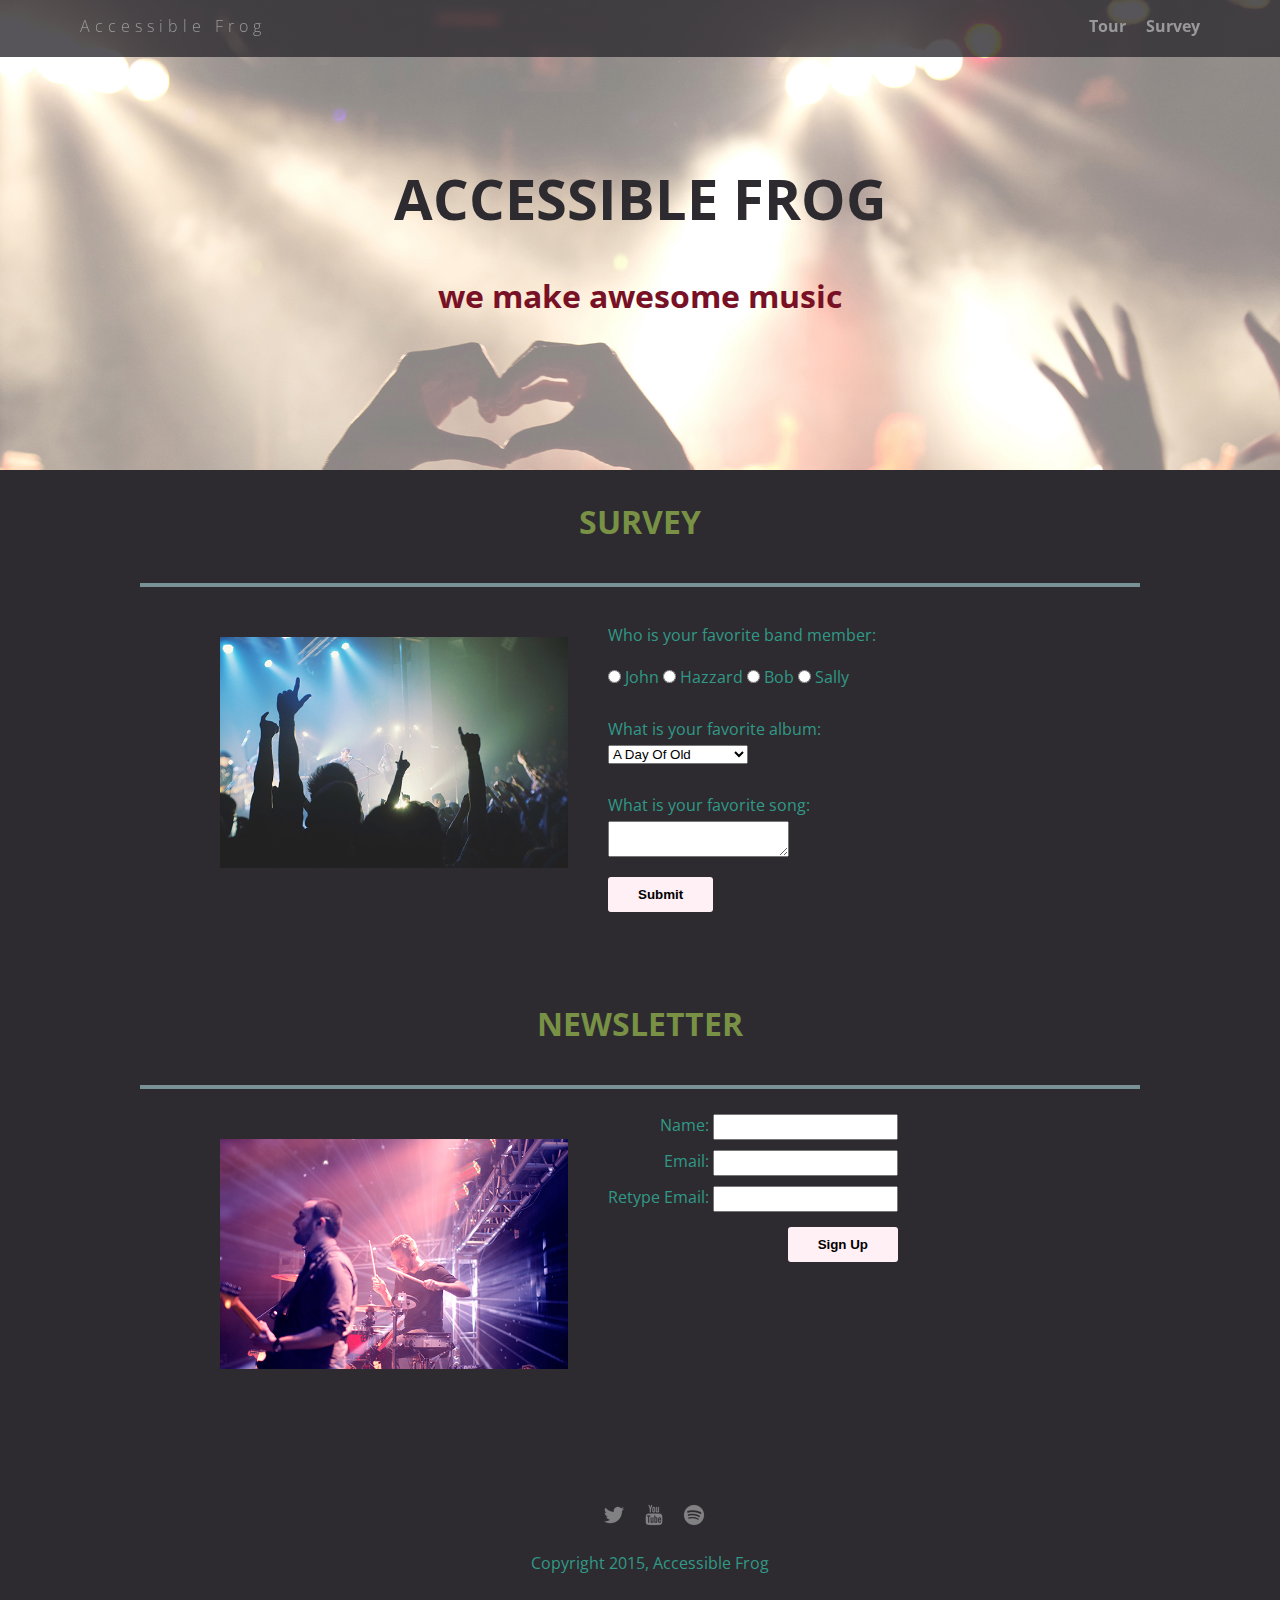
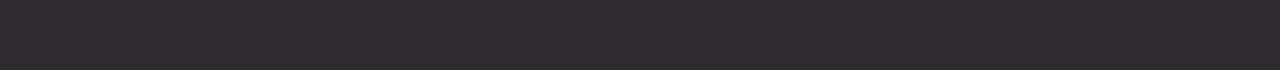
==== survey.html @ 64a5d098 "Final" ====
<!doctype html>
<html lang="en">
  <head>
    <meta charset="utf-8">
    <link href="css/styles.css" rel="stylesheet" type="text/css" />
    <link href="css/survey.css" rel="stylesheet" type="text/css" />
    <meta name="viewport" content="width=device-width, initial-scale=1, maximum-scale=1, user-scalable=0"/>
    <link href='https://fonts.googleapis.com/css?family=Open+Sans:400,300,600' rel='stylesheet' type='text/css'>
    <title>Accessible Frog</title>
  </head>

  <body>
    <div role="navigation" class="main-nav">
      <ul class="nav">
        <li class="name"><a href="index.html">Accessible Frog</a></li>
        <li><a href="tour.html">Tour</a></li>
        <li><a href="#">Survey</a></li>
      </ul>
    </div>

     <header role="banner">
        <div class="banner">
          <h1 class="banner-title">Accessible Frog</h1>
          <h2 class="banner-tagline">we make awesome music</h2>
      </div>
    </header>

    <main role="main">
      <h1 class="heading">Survey</h1>
      <div class="card">
        <div class="flex">
          <img class="photo" src= "img/concert01.jpg" alt="Picture of Concert">
          <div class="container">
            <form class = "survey">
              <fieldset>
                <legend>Tell us your opinion about Accessible Frog!</legend>
                <p>Who is your favorite band member:</p>
                <input type="radio" name="res" id="john" value="John"> <label for="john">John</label>
                <input type="radio" name="res" id="hazzard" value="Hazzard"> <label for="hazzard">Hazzard</label>
                <input type="radio" name="res" id="bob" value="Bob"> <label for="bob">Bob</label>
                <input type="radio" name="res" id="sally" value="Sally"> <label for="sally">Sally</label>
                
                <label for="albums">What is your favorite album:</label>
                <select id="albums" name="select">
                    <option value="2">A Day Of Old</option>
                    <option value="4">Diamond Fireworks</option>
                    <option value="5">Enjoy Your Desire</option>
                    <option value="3">Finding My Shadow</option>
                    <option value="9">Heroic Forever</option>
                    <option value="10">Midnight Fires</option>
                    <option value="7">Music Of My Life</option>
                    <option value="1">Party For An Angel</option>
                    <option value="8">Song For Yesterday</option>
                    <option value="11">Street Of The Rider</option>
                    <option value="6">This Is For You</option>
                </select>

                <label for="fave-song">What is your favorite song:</label>
                <textarea id="fave-song" name="textarea-favesong"></textarea>
                <button type="submit" value="Submit" aria-describedby="learn">Submit</button>
                <p id="hint">We want to learn more about your preferences.</p>
            </fieldset>
            </form>
          </div>
        </div>
      </div>
      <h1 class="heading">Newsletter</h1>
      <div class="card">
        <div class="flex">
          <img class="photo" src= "img/the_band.jpg" alt="Picture of Band">
            <div class="container">
              <form class="newsletter">
                  <fieldset>
                    <legend>Your Contact Information</legend>
                    <label for="user-name">Name: </label> <input type="text" name="textfield" id="user-name"> <br>
                    <label for="user-email">Email: </label> <input type="email" name="textfield" id="user-email"> <br>
                    <label for="user-retype-email">Retype Email:</label> <input type="email" name="textfield" id="user-retype-email"> <br>
                    <button type="submit" value="Sign Up" aria-describedby="hint">Sign Up</button>
                    <p id="hint">We will not disclose your email address to any third parties.</p>
                </fieldset>
              </form>
            </div>
        </div>
      </div>
    </main>

    <footer role="contentinfo">
      <ul>
        <li><a href="#" class="social twitter"><img src= "img/twitter-32.png" alt="Twitter Logo"></a></li>
        <li><a href="#" class="social youtube"><img src= "img/youtube-32.png" alt="Youtube Logo"></a></li>
        <li><a href="#" class="social spotify"><img src= "img/spotify-32.png" alt="Spotify Logo"></a></li>
      </ul>
      <p class="copyright">Copyright 2015, Accessible Frog</p>
    </footer>
  </body>
</html>
---- css/styles.css ----
/* Global Layout Set-up */
* {
  box-sizing: border-box;
}

body {
  margin: 0;
  padding: 0;
  text-align: center;
  font-family: 'Open Sans', sans-serif;
  color: #319987;
  background: #2d2b30;
}

/* Link Styles */

a {
  text-decoration: none;
  color: #999;
}


a:hover {
  color: #EEE;
}

a:focus {
  color: #00ced1;
  text-decoration: underline;
}


/* Section Styles */


.main-nav {
  width: 100%;
  background: rgba(45, 43, 48, 0.8);
  min-height: 30px;
  padding: 10px;
  position: fixed;
  text-align: center;
}

.nav {
  display: flex;
  justify-content: space-around;
  font-weight: 700;
  list-style-type: none;
  margin: 0 auto;
  padding: 0;
}

.nav .name {
  display: block;
  margin-right: auto;
  color: white;
  letter-spacing: 5px;
}

.nav li {
  padding: 5px 10px 10px 10px;
}

.nav a {
  transition: all .5s;

}

.nav a:hover {
  color: #79C7AC; 
}

header {
  text-align: center;
  background: url('../img/concert02_no_text.jpg') no-repeat top center ;
  background-size: cover;
  overflow: hidden;
  padding-top: 60px;
  height: 350px;
}

.banner-title {
    color: #2d2b30;
    text-transform: uppercase;
    font-size: 2.1em;
    margin-top: 80px;
    font-family: 'Montserrat', 'Open Sans', sans-serif;
}

.banner-tagline {
    color: #781125;
    font-size: 1.5em;
    font-weight: bold;
}

.tag {
  color: black;
  padding: 10px;
  letter-spacing: 5px;
}

.name{
  font-weight: 300;
}

header .name{
  font-size: 3em;
}
.tagline {
  font-weight: 600;
  padding: 20px;
  text-transform: uppercase;
  color: #781125
}

.card {
  margin: 30px;
  padding: 20px 40px 40px;
  text-align: left;
  border-top: 4px solid #789195;
  clear: both;
}
.card:hover {
  border-color: #96731A;
}


.photo{
  display: block;
  width: 200px;
  height: 0%;
  margin: 0 auto;
}

.information{
  width: 100%;
  text-align: center;
  /*display: inline-block;
  position: absolute;*/
}

.heading{
  font-size: 2em;
  text-transform: uppercase;
  color: #789145;
  margin-top: 10px;
}

/* Footer styles */

footer {
  width: 100%;
  min-height: 30px;
  padding: 20px 0 40px 20px;
}

footer .copyright {
  top: -8px;
  font-size: .75em;
}

footer ul {
  list-style-type: none;
  margin: 0;
  padding: 0;
}

footer ul li {
  display: inline-block;
}

a.social {
  display: inline-block;
  margin-left: 5px;
  width: 30px;
  height: 30px;
  background-size: 30px 30px;
  opacity: .4;
  transition: all .5s;
}



a.social:hover {
  opacity: 1;
}
.clearfix {
  clear: both;
}

/* Styles for larger screens */
@media screen and (min-width: 840px) {

  .flex {
    display: -ms-flexbox;      /* TWEENER - IE 10 */
    display: flex;
    max-width: 1200px;
    -ms-flex-pack: distribute;
  }

  header {
    min-height: 470px;
  }

.banner-title {
    font-size: 3.5em;
    margin-top: 100px;
}

.banner-tagline {
    font-size: 2em;
}
  .nav {
    max-width: 1200px;
    padding: 0 30px;
  }


  main {
    padding-top: 20px;
  }

  main p {
    line-height: 1.6em;
  }

  .card{
    margin: 40px auto;
    padding: 20px 40px 40px;
    width: 80%;
    max-width: 1000px;
  }

  .photo{
    width: 30%;
    margin: 20px 30px;
  }

  .information{
    text-align: left;
  }

  footer {
    font-size: 1.3em;
    max-width: 1200px;
    margin: 40px auto;
  }
}
---- css/survey.css ----
/* Survey page styles */

.photo{
  width: 60%;
  padding: 10px;
}

form {
  margin: 0 auto;
  text-align: left;
  display: inline-block;
}

.container{
  text-align: center;
}
.newsletter{
  text-align: right;

}

fieldset {
  border: none;
  padding: 0;
  margin: 0 0 10px 0;
}

select,
textarea {
  display: block;
  margin-bottom: 10px;
}

label[for="albums"],
label[for="fave-song"] {
  display: block;
  margin: 30px 0 5px;
}

input {
  line-height: 1.5;
  margin: 5px 0;
}

input:focus,
textarea:focus {
  outline: 0;
  /*border: 2px solid orange #00ced1;*/
  border: 2px solid orange;
  /*background-color: #e0ffff;*/
  background-color: wheat;
}

button {
  background-color: #fff0f5;
  font-weight: bold;
  outline: 0;
  border: none;
  padding: 10px 30px;
  border-radius: 3px;
  margin-top: 10px;
  cursor: pointer;
}

legend,
#hint {
  display: none;
}


/* Styles for larger screens */
@media screen and (min-width: 840px) {
  .photo{
    width: 40%;
  }

  .newsletter {
    text-align: right;
  }
}
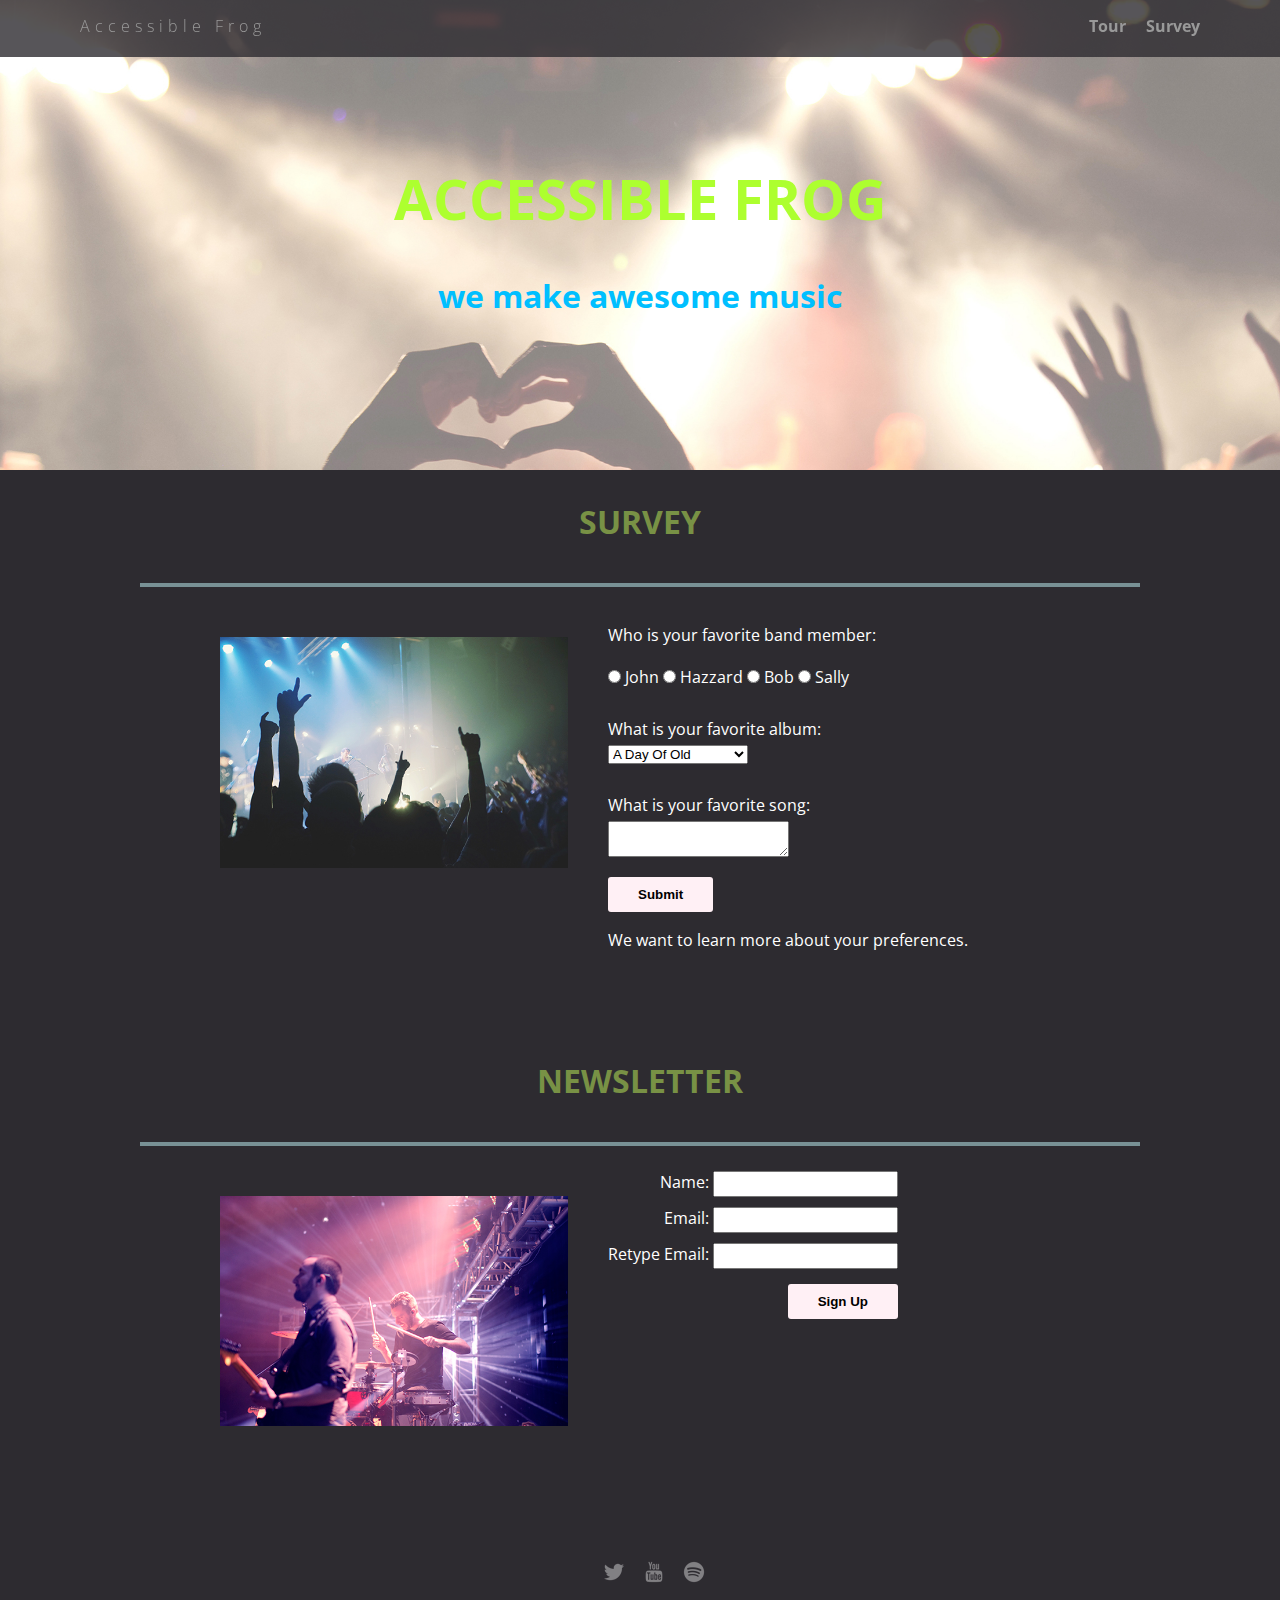
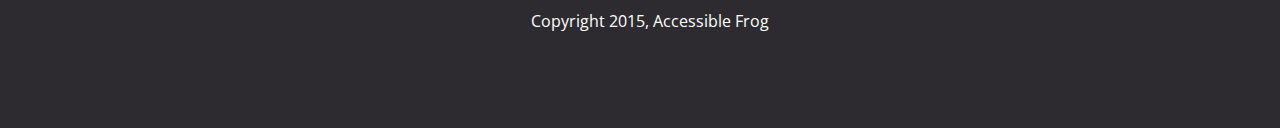
==== commit 8fb192d7: "Valid HTML and change in contrast" ====
--- a/survey.html
+++ b/survey.html
@@ -58,7 +58,7 @@
                 <label for="fave-song">What is your favorite song:</label>
                 <textarea id="fave-song" name="textarea-favesong"></textarea>
                 <button type="submit" value="Submit" aria-describedby="learn">Submit</button>
-                <p id="hint">We want to learn more about your preferences.</p>
+                <p id="learn">We want to learn more about your preferences.</p>
             </fieldset>
             </form>
           </div>
--- a/css/styles.css
+++ b/css/styles.css
@@ -8,7 +8,7 @@
   padding: 0;
   text-align: center;
   font-family: 'Open Sans', sans-serif;
-  color: #319987;
+  color: white;
   background: #2d2b30;
 }
 
@@ -81,7 +81,7 @@
 }
 
 .banner-title {
-    color: #2d2b30;
+    color: GreenYellow;
     text-transform: uppercase;
     font-size: 2.1em;
     margin-top: 80px;
@@ -89,7 +89,7 @@
 }
 
 .banner-tagline {
-    color: #781125;
+    color: DeepSkyBlue;
     font-size: 1.5em;
     font-weight: bold;
 }
